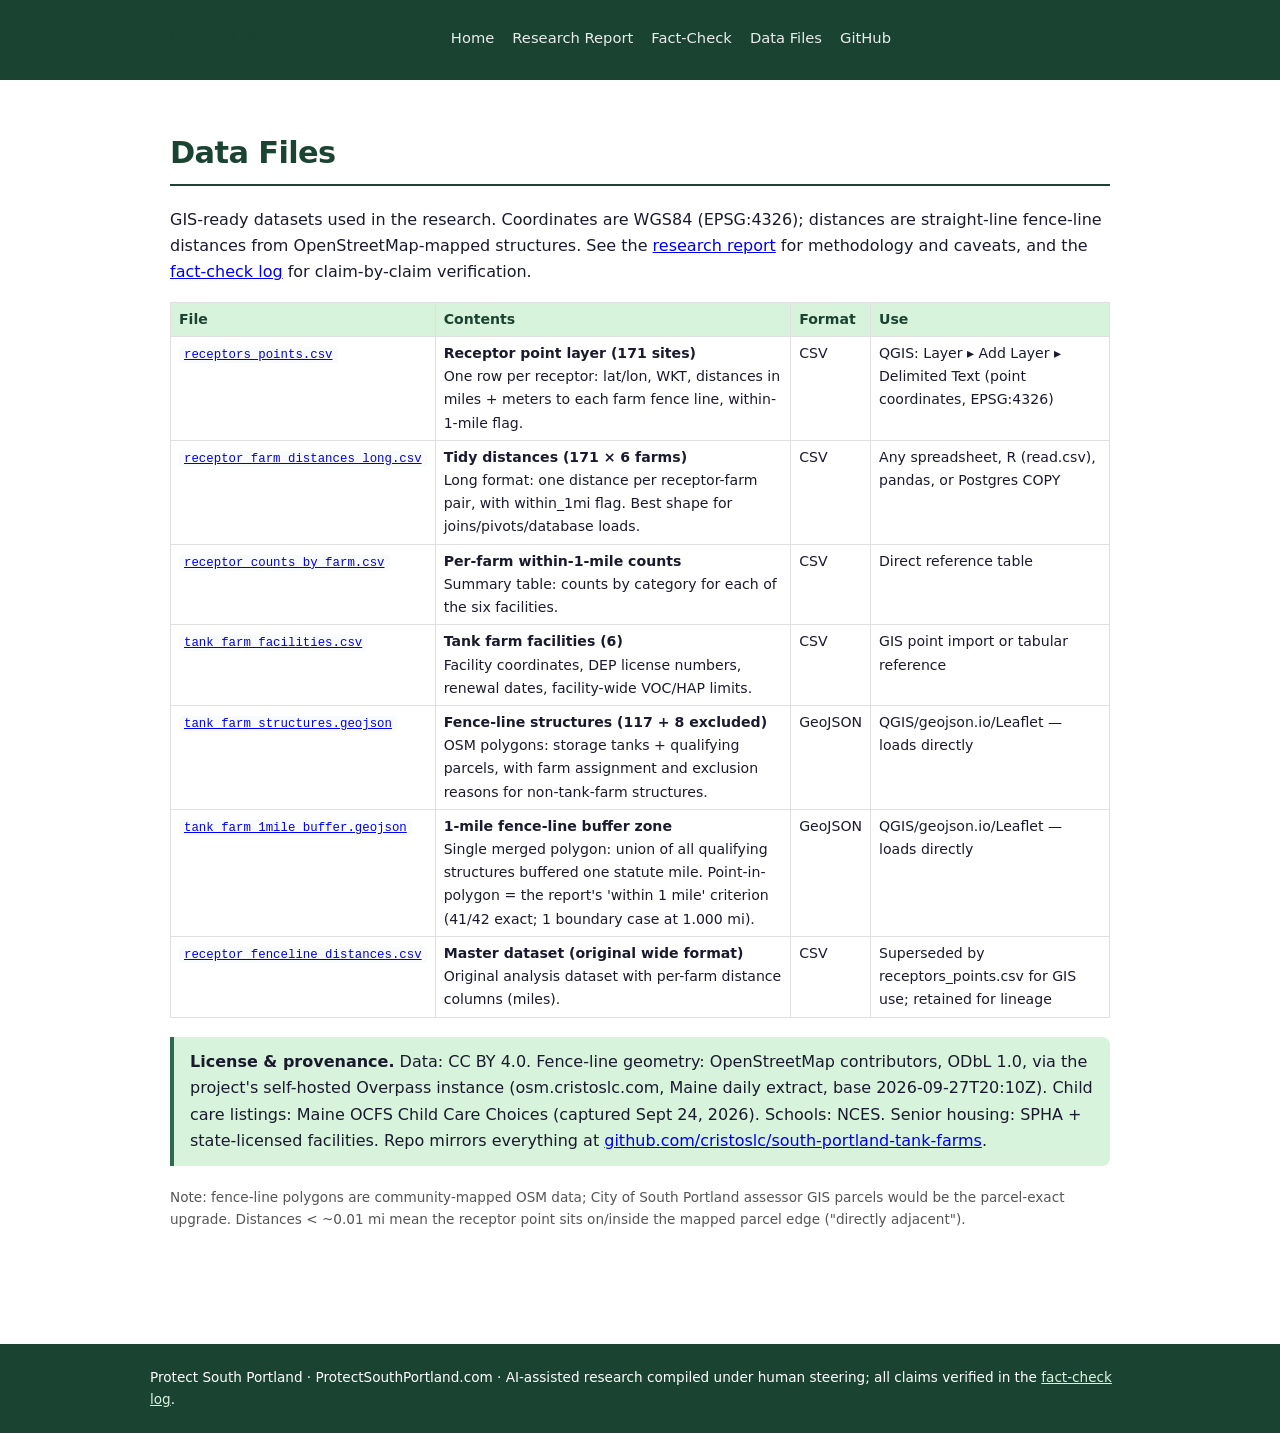
==== docs/data.html @ b13e961a "build_site: find master CSV in data/ or outputs/ (repo layout)" ====
<!DOCTYPE html><html lang="en"><head><meta charset="utf-8">
<meta name="viewport" content="width=device-width, initial-scale=1"><title>Data Files — South Portland Tank Farms</title>
<link rel="stylesheet" href="styles.css"></head><body><header class="site"><div class="wrap"><h1>Protect South Portland</h1><nav>
<a href="index.html">Home</a><a href="report.html">Research Report</a><a href="factcheck.html">Fact-Check</a><a href="data.html">Data Files</a><a href="https://github.com/cristoslc/south-portland-tank-farms">GitHub</a></nav></div></header><main>
<h1>Data Files</h1>
<p>GIS-ready datasets used in the research. Coordinates are WGS84 (EPSG:4326); distances are straight-line
fence-line distances from OpenStreetMap-mapped structures. See the
<a href="report.html">research report</a> for methodology and caveats, and the
<a href="factcheck.html">fact-check log</a> for claim-by-claim verification.</p>
<table>
<tr><th>File</th><th>Contents</th><th>Format</th><th>Use</th></tr>
<tr><td><a href="data/receptors_points.csv"><code>receptors_points.csv</code></a></td><td><b>Receptor point layer (171 sites)</b><br>One row per receptor: lat/lon, WKT, distances in miles + meters to each farm fence line, within-1-mile flag.</td><td>CSV</td><td>QGIS: Layer ▸ Add Layer ▸ Delimited Text (point coordinates, EPSG:4326)</td></tr>
<tr><td><a href="data/receptor_farm_distances_long.csv"><code>receptor_farm_distances_long.csv</code></a></td><td><b>Tidy distances (171 × 6 farms)</b><br>Long format: one distance per receptor-farm pair, with within_1mi flag. Best shape for joins/pivots/database loads.</td><td>CSV</td><td>Any spreadsheet, R (read.csv), pandas, or Postgres COPY</td></tr>
<tr><td><a href="data/receptor_counts_by_farm.csv"><code>receptor_counts_by_farm.csv</code></a></td><td><b>Per-farm within-1-mile counts</b><br>Summary table: counts by category for each of the six facilities.</td><td>CSV</td><td>Direct reference table</td></tr>
<tr><td><a href="data/tank_farm_facilities.csv"><code>tank_farm_facilities.csv</code></a></td><td><b>Tank farm facilities (6)</b><br>Facility coordinates, DEP license numbers, renewal dates, facility-wide VOC/HAP limits.</td><td>CSV</td><td>GIS point import or tabular reference</td></tr>
<tr><td><a href="data/tank_farm_structures.geojson"><code>tank_farm_structures.geojson</code></a></td><td><b>Fence-line structures (117 + 8 excluded)</b><br>OSM polygons: storage tanks + qualifying parcels, with farm assignment and exclusion reasons for non-tank-farm structures.</td><td>GeoJSON</td><td>QGIS/geojson.io/Leaflet — loads directly</td></tr>
<tr><td><a href="data/tank_farm_1mile_buffer.geojson"><code>tank_farm_1mile_buffer.geojson</code></a></td><td><b>1-mile fence-line buffer zone</b><br>Single merged polygon: union of all qualifying structures buffered one statute mile. Point-in-polygon = the report's 'within 1 mile' criterion (41/42 exact; 1 boundary case at 1.000 mi).</td><td>GeoJSON</td><td>QGIS/geojson.io/Leaflet — loads directly</td></tr>
<tr><td><a href="data/receptor_fenceline_distances.csv"><code>receptor_fenceline_distances.csv</code></a></td><td><b>Master dataset (original wide format)</b><br>Original analysis dataset with per-farm distance columns (miles).</td><td>CSV</td><td>Superseded by receptors_points.csv for GIS use; retained for lineage</td></tr>
</table>
<div class="callout"><b>License &amp; provenance.</b> Data: CC BY 4.0. Fence-line geometry: OpenStreetMap contributors, ODbL 1.0, via the project's self-hosted Overpass instance (osm.cristoslc.com, Maine daily extract, base 2026-09-27T20:10Z). Child care listings: Maine OCFS Child Care Choices (captured Sept 24, 2026). Schools: NCES. Senior housing: SPHA + state-licensed facilities. Repo mirrors everything at
<a href="https://github.com/cristoslc/south-portland-tank-farms">github.com/cristoslc/south-portland-tank-farms</a>.</div>
<p class="muted">Note: fence-line polygons are community-mapped OSM data; City of South Portland assessor GIS parcels would be the parcel-exact upgrade. Distances &lt; ~0.01 mi mean the receptor point sits on/inside the mapped parcel edge ("directly adjacent").</p>
</main><footer class="site" style="margin-top:40px"><div class="wrap">
Protect South Portland · ProtectSouthPortland.com · AI-assisted research compiled under human steering; all claims verified in the <a href="factcheck.html">fact-check log</a>.</div></footer></body></html>
---- docs/styles.css ----
:root{--forest:#1b4332;--pine:#2d6a4f;--leaf:#52b788;--pale:#d8f3dc;--muted:#555}
*{box-sizing:border-box}
body{margin:0;font-family:'Segoe UI',system-ui,-apple-system,sans-serif;color:#1a1a2e;line-height:1.65}
header.site{background:var(--forest);color:#fff;padding:18px 24px}
header.site .wrap{max-width:980px;margin:0 auto;display:flex;align-items:baseline;gap:12px;flex-wrap:wrap}
header.site h1{margin:0;font-size:1.35rem;font-weight:800;letter-spacing:-.02em}
header.site a{color:#fff;text-decoration:none}
header.site nav a{color:#fff;opacity:.9;text-decoration:none;font-size:.92rem;margin-left:18px}
header.site nav a:hover{text-decoration:underline}
main{max-width:980px;margin:0 auto;padding:28px 20px 60px}
h1{color:var(--forest);font-size:1.9rem;font-weight:800;letter-spacing:-.02em;border-bottom:2px solid var(--forest);padding-bottom:6px}
h2{color:var(--forest);font-size:1.4rem;font-weight:700;margin-top:1.8em}
h3{color:var(--pine)}
table{border-collapse:collapse;width:100%;font-size:.88rem;margin:1em 0}
th,td{border:1px solid #e0e0e0;padding:5px 8px;text-align:left;vertical-align:top}
th{background:var(--pale);color:var(--forest)}
blockquote{border-left:4px solid var(--pine);background:var(--pale);margin:1em 0;padding:.7em 1.1em}
code{background:#f9fafb;padding:1px 5px;border-radius:4px;font-size:.88em}
pre{background:#f9fafb;padding:12px;overflow-x:auto;font-size:.85em}
.callout{border-left:4px solid var(--pine);background:var(--pale);padding:12px 16px;border-radius:0 8px 8px 0;margin:1.2em 0}
.hero{background:linear-gradient(160deg,var(--forest) 0%,var(--pine) 100%);color:#fff;padding:40px 30px;border-radius:12px;margin-bottom:28px}
.hero h1{color:#fff;border:none;font-size:2.1rem;margin:0 0 8px}
.hero p{margin:.3em 0;opacity:.94}
.cards{display:grid;grid-template-columns:repeat(auto-fit,minmax(250px,1fr));gap:16px;margin:1.4em 0}
.card{background:#fff;border:1px solid #e0e0e0;border-radius:8px;padding:18px;box-shadow:0 1px 4px rgba(0,0,0,.06)}
.card h3{margin:.1em 0 .4em;color:var(--forest)}
.stat{font-size:2rem;font-weight:800;color:var(--leaf)}
footer.site{background:var(--forest);color:#fff;padding:22px;margin-top:40px;font-size:.85rem}
footer.site .wrap{max-width:980px;margin:0 auto}
footer.site a{color:var(--pale)}
.muted{color:var(--muted);font-size:.85rem}
a.btn{display:inline-block;background:var(--leaf);color:var(--forest);font-weight:700;padding:9px 18px;border-radius:8px;text-decoration:none}
nav.toc{background:var(--pale);border-radius:8px;padding:14px 20px;margin:18px 0}
nav.toc a{color:var(--pine);text-decoration:none}
nav.toc a:hover{text-decoration:underline}
img{max-width:100%;height:auto;border-radius:8px}
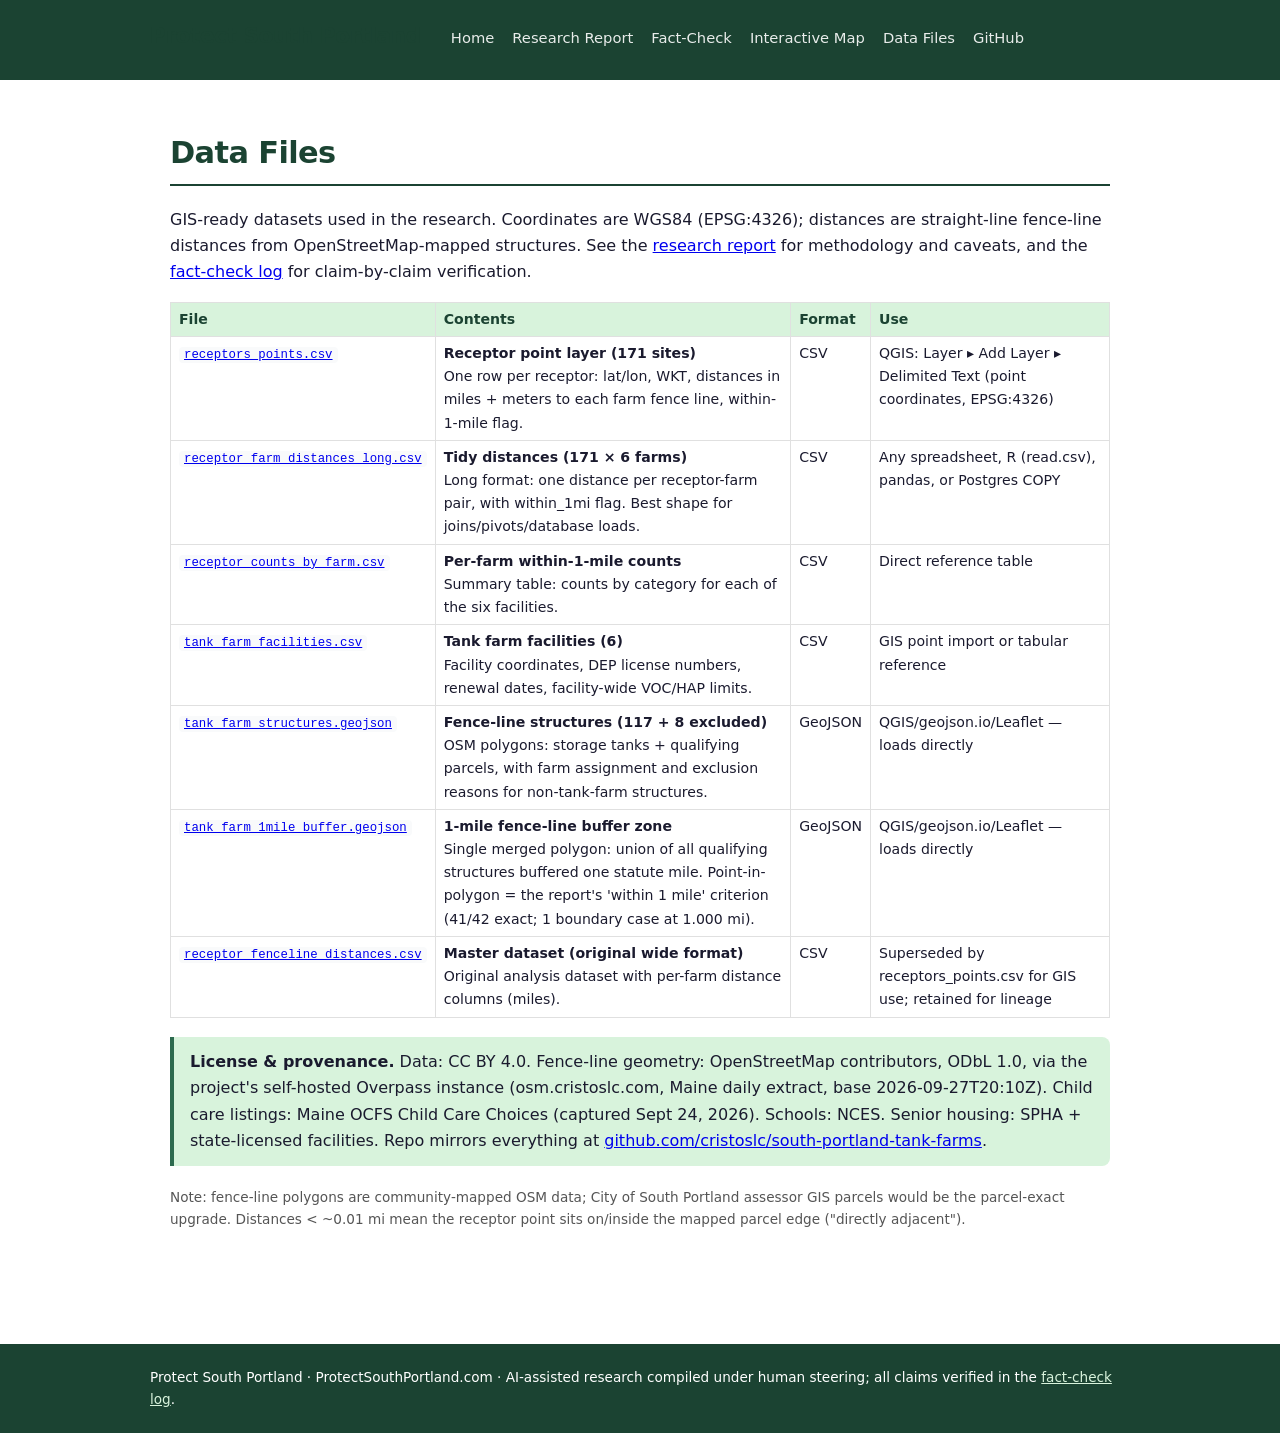
==== commit 37770c82: "Map: receptor search-radius slider (0.1-1.0 mi) recomputed from fence-line geometry - New src/buffer" ====
--- a/docs/data.html
+++ b/docs/data.html
@@ -1,7 +1,7 @@
 <!DOCTYPE html><html lang="en"><head><meta charset="utf-8">
 <meta name="viewport" content="width=device-width, initial-scale=1"><title>Data Files — South Portland Tank Farms</title>
 <link rel="stylesheet" href="styles.css"></head><body><header class="site"><div class="wrap"><h1>Protect South Portland</h1><nav>
-<a href="index.html">Home</a><a href="report.html">Research Report</a><a href="factcheck.html">Fact-Check</a><a href="data.html">Data Files</a><a href="https://github.com/cristoslc/south-portland-tank-farms">GitHub</a></nav></div></header><main>
+<a href="index.html">Home</a><a href="report.html">Research Report</a><a href="factcheck.html">Fact-Check</a><a href="map.html">Interactive Map</a><a href="data.html">Data Files</a><a href="https://github.com/cristoslc/south-portland-tank-farms">GitHub</a></nav></div></header><main>
 <h1>Data Files</h1>
 <p>GIS-ready datasets used in the research. Coordinates are WGS84 (EPSG:4326); distances are straight-line
 fence-line distances from OpenStreetMap-mapped structures. See the
--- a/docs/styles.css
+++ b/docs/styles.css
@@ -26,6 +26,11 @@
 .card{background:#fff;border:1px solid #e0e0e0;border-radius:8px;padding:18px;box-shadow:0 1px 4px rgba(0,0,0,.06)}
 .card h3{margin:.1em 0 .4em;color:var(--forest)}
 .stat{font-size:2rem;font-weight:800;color:var(--leaf)}
+".map-layout{display:flex;gap:14px;height:calc(100vh - 57px - 28px);padding:14px;box-sizing:border-box}
+.map-frame{flex:1 1 auto;position:relative;border:1px solid #e0e0e0;border-radius:12px;overflow:hidden;box-shadow:0 2px 10px rgba(27,67,50,.10);background:#f9fafb}
+#map{position:absolute;inset:0;width:100%;height:100%}
+.map-sidebar{flex:0 0 295px;max-width:295px;overflow-y:auto;background:#fff;border:1px solid #e0e0e0;border-radius:12px;box-shadow:0 2px 10px rgba(27,67,50,.10);padding:14px 16px;font-size:.85rem;line-height:1.5}
+@media (max-width:840px){.map-layout{flex-direction:column;height:auto}.map-frame{height:62vh;flex:none}.map-sidebar{flex:none;max-width:none;width:auto}}
 footer.site{background:var(--forest);color:#fff;padding:22px;margin-top:40px;font-size:.85rem}
 footer.site .wrap{max-width:980px;margin:0 auto}
 footer.site a{color:var(--pale)}
